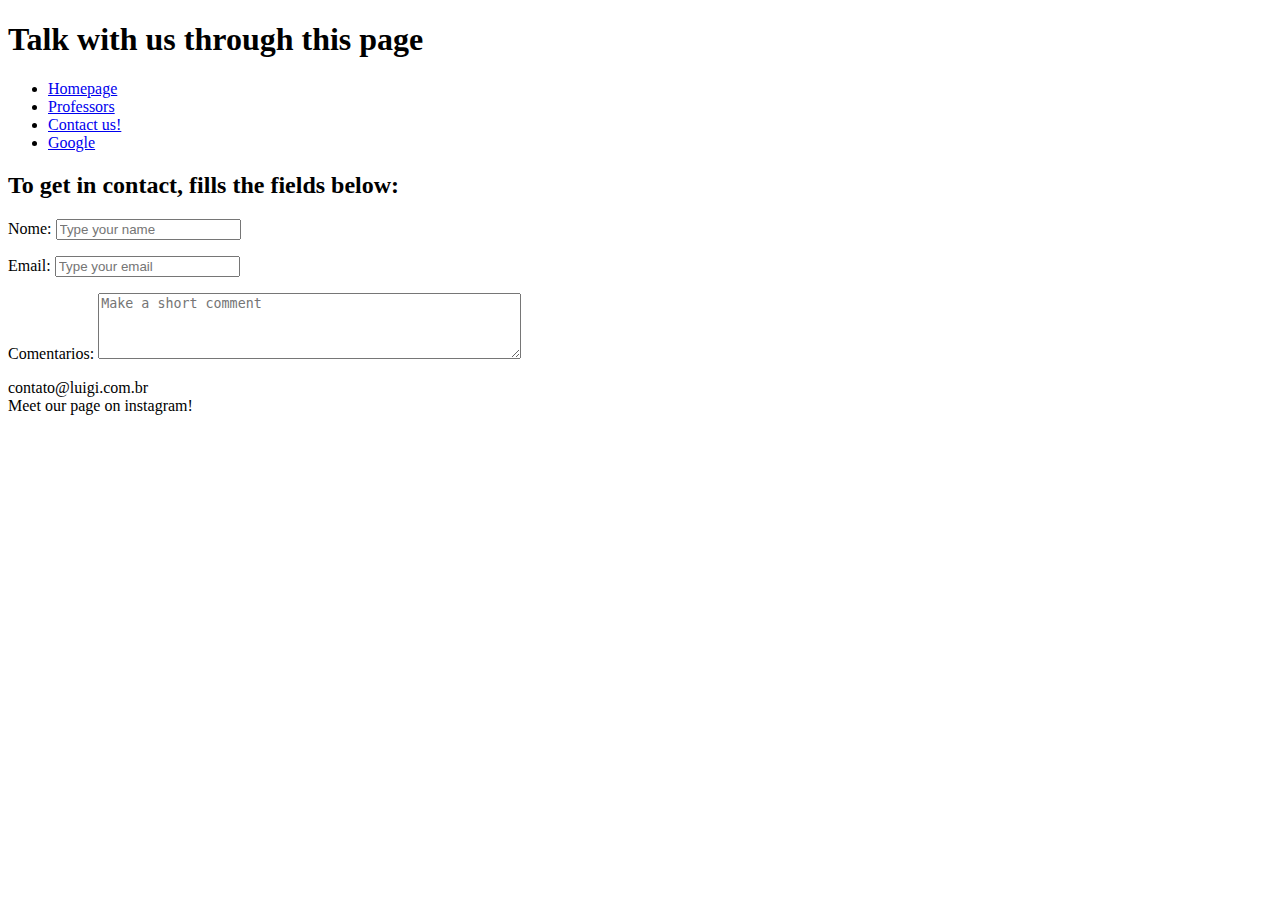
==== contactUs.html @ 4ece34fa "Updates contactUs and notes" ====
<!DOCTYPE html>
<html lang="pt-BR">
    <head>
        <meta charset="utf-8">
        <title>Contact us through this page!</title>
    </head>
    <body>
        <header>
            <h1>Talk with us through this page</h1>
            <nav>
                <ul>
                    <li><a href="index.html">Homepage</a></li>
                    <li><a href="professors.html">Professors</a></li>
                    <li><a href="contactUs.html">Contact us!</a></li>
                    <li><a href="https://www.google.com.br">Google</a></li>
                </ul>
            </nav>
        </header>
        <main>
            <h2>To get in contact, fills the fields below:</h2>
            <form action="index.html">
                <p>
                    <label>Nome:</label>
                    <input type="text" name="nome" placeholder="Type your name" required/>
                </p>
                <p>
                    <label>Email:</label>
                    <input type="text" name="nome" placeholder="Type your email" required/>
                </p>
                <p>
                    <label>Comentarios:</label>
                    <textarea name="comentarios" rows="4" cols="50" placeholder="Make a short comment"></textarea>
                </p>
            </form>
        </main>
        <footer>
            <section>
                <span>contato@luigi.com.br</span> <br/>
                <span>Meet our page on instagram!</span>
            </section>
        </footer>
    </body>
</html>
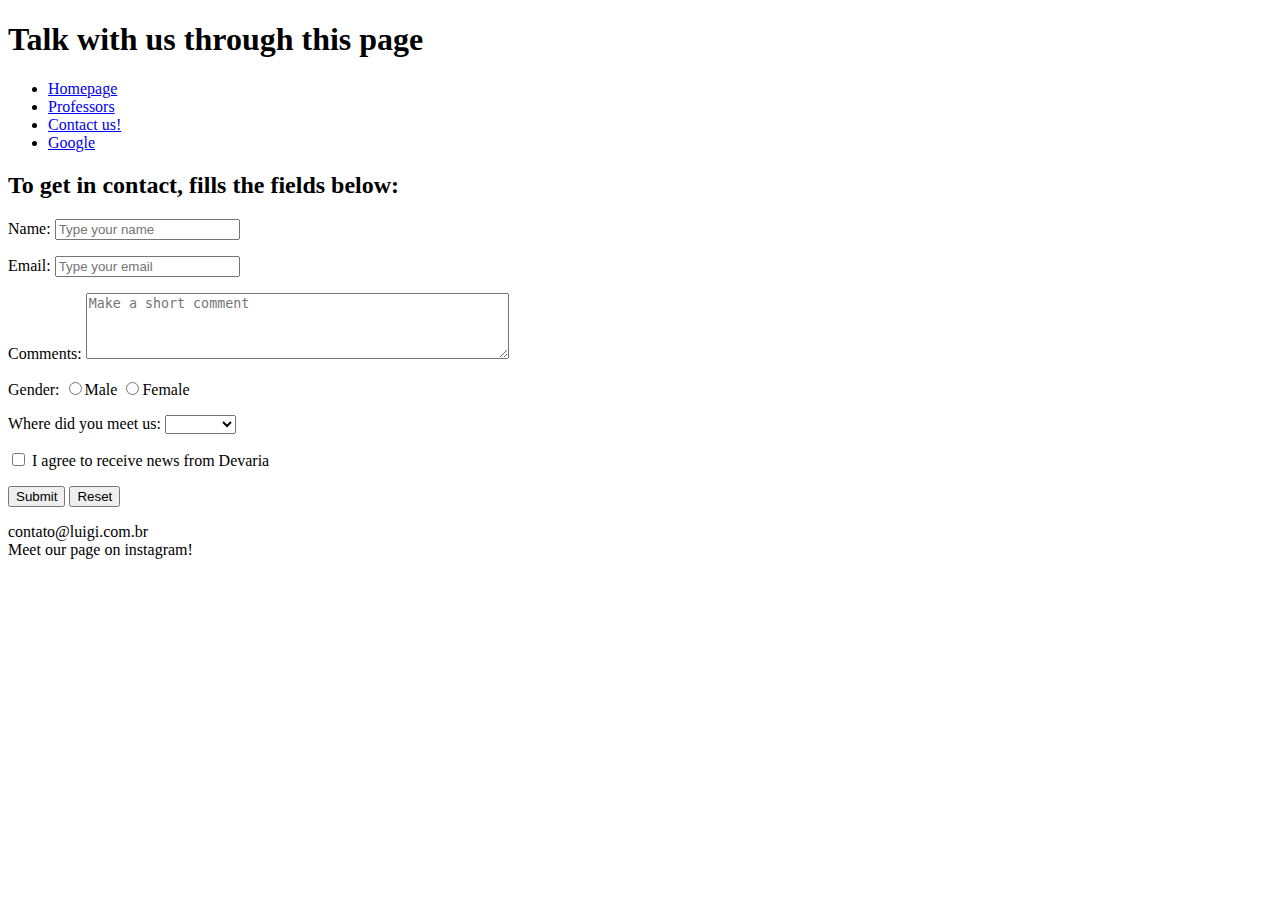
==== commit 017369cd: "Updates contactUs and notes" ====
--- a/contactUs.html
+++ b/contactUs.html
@@ -20,16 +20,40 @@
             <h2>To get in contact, fills the fields below:</h2>
             <form action="index.html">
                 <p>
-                    <label>Nome:</label>
-                    <input type="text" name="nome" placeholder="Type your name" required/>
+                    <label>Name:</label>
+                    <input type="text" name="name" placeholder="Type your name" required/>
                 </p>
                 <p>
                     <label>Email:</label>
-                    <input type="text" name="nome" placeholder="Type your email" required/>
+                    <input type="text" name="name" placeholder="Type your email" required/>
                 </p>
                 <p>
-                    <label>Comentarios:</label>
-                    <textarea name="comentarios" rows="4" cols="50" placeholder="Make a short comment"></textarea>
+                    <label>Comments:</label>
+                    <textarea name="comments" rows="4" cols="50" placeholder="Make a short comment"></textarea>
+                </p>
+                <p>
+                    <label>Gender:</label>
+                    <input type="radio" name="gender" required/><label>Male</label>
+                    <input type="radio" name="gender" required/><label>Female</label>
+                    <!-- <input type="radio" name="gender1" required/><label>Male</label>
+                    <input type="radio" name="gender2" required/><label>Female</label> -->
+                </p>
+                <p>
+                    <label>Where did you meet us:</label>
+                    <select name="knew" placeholder="Select an option" required>
+                        <option></option>
+                        <option>Youtube</option>
+                        <option>Google</option>
+                        <option>Outros</option>
+                    </select>
+                </p>
+                <p>
+                    <input type="checkbox" name="news" value="agree"/>
+                    <label>I agree to receive news from Devaria</label>
+                </p>
+                <p>
+                    <input type="submit" name="Submit"/>
+                    <input type="reset" name="Reset"/>
                 </p>
             </form>
         </main>
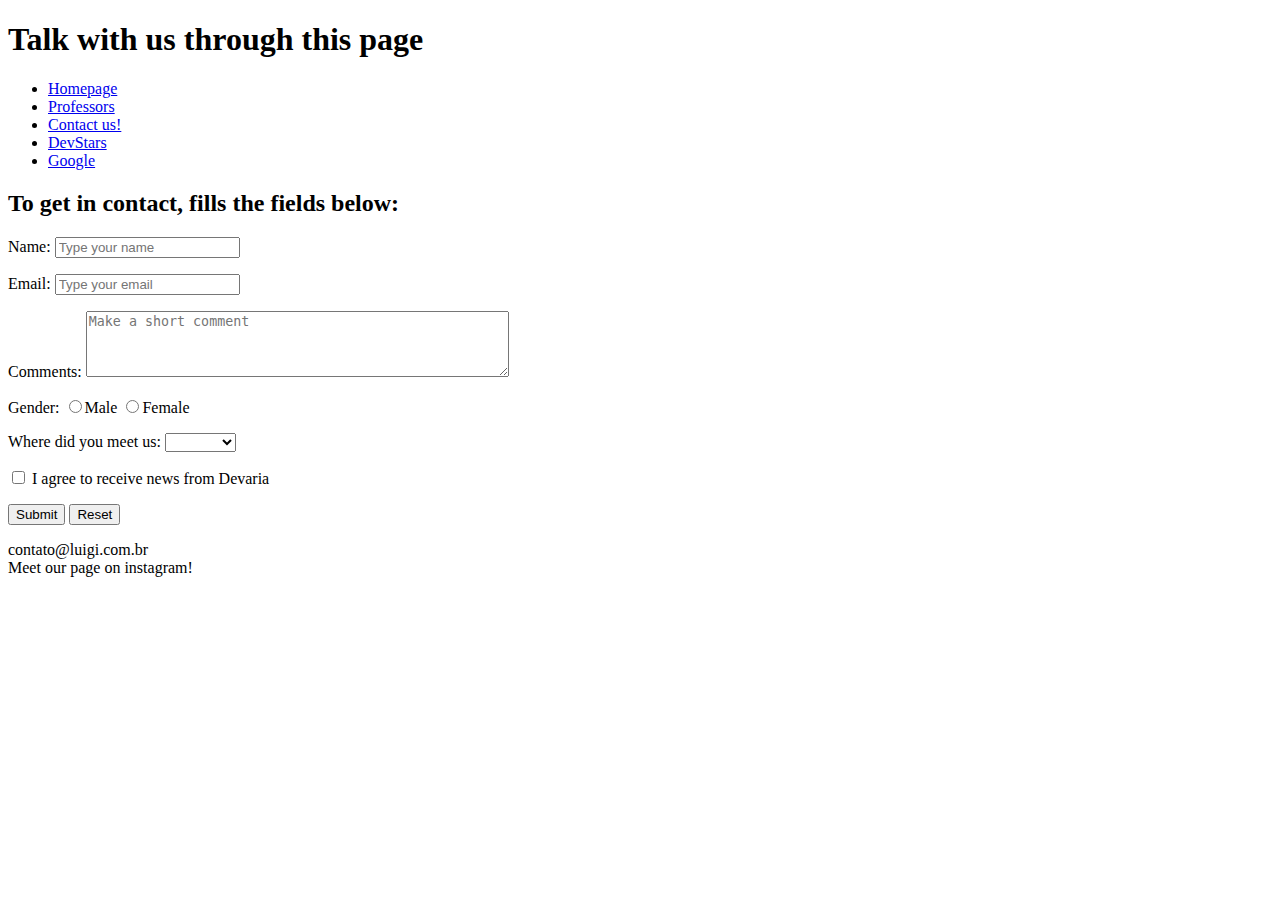
==== commit afc94bce: "Includes ranking.html" ====
--- a/contactUs.html
+++ b/contactUs.html
@@ -12,6 +12,7 @@
                     <li><a href="index.html">Homepage</a></li>
                     <li><a href="professors.html">Professors</a></li>
                     <li><a href="contactUs.html">Contact us!</a></li>
+                    <li><a href="ranking.html">DevStars</a></li>
                     <li><a href="https://www.google.com.br">Google</a></li>
                 </ul>
             </nav>
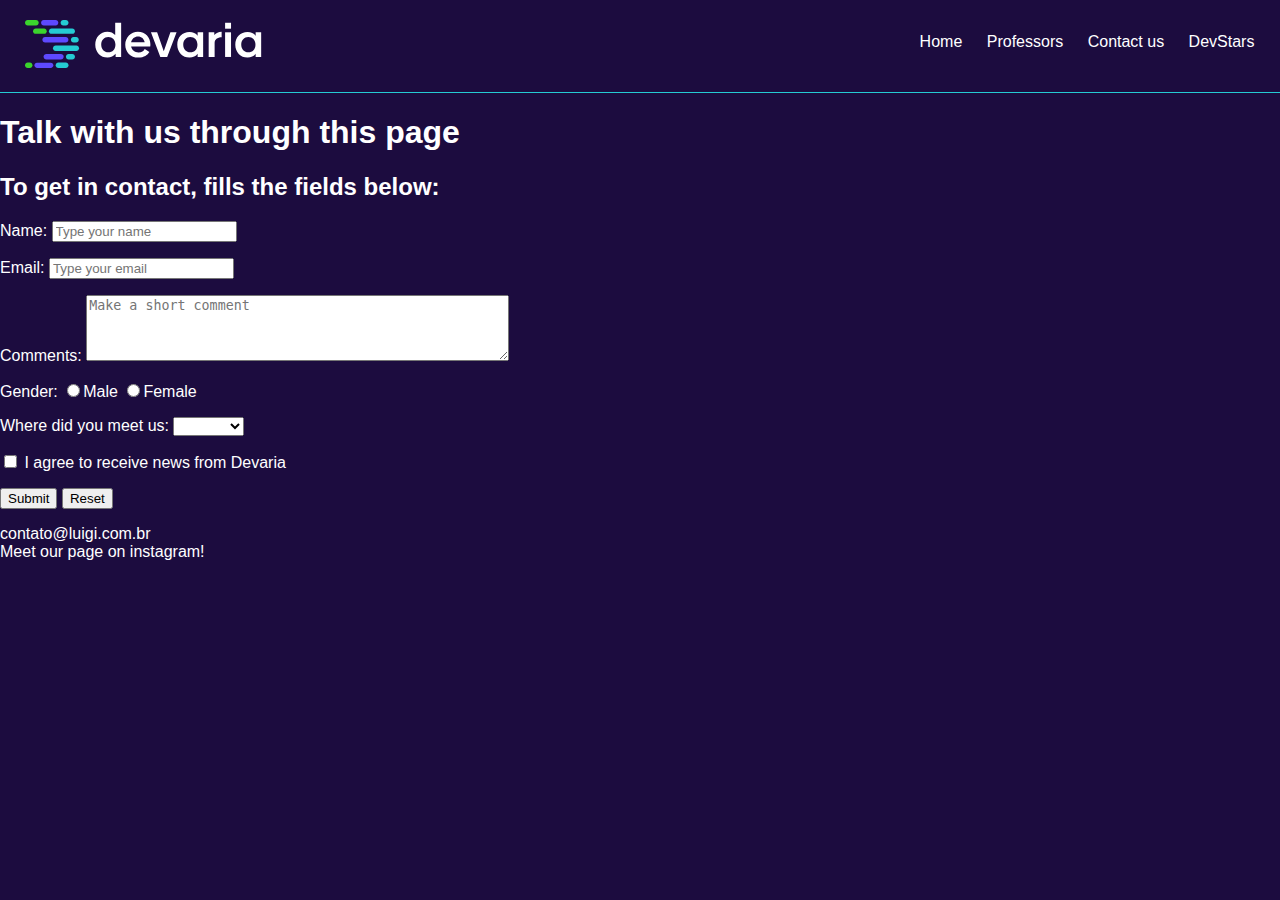
==== commit 49294f9d: "Updating css styles" ====
--- a/contactUs.html
+++ b/contactUs.html
@@ -2,22 +2,33 @@
 <html lang="pt-BR">
     <head>
         <meta charset="utf-8">
+        <meta name="description" content="Devaria is a training for peoples who have no programming knowledge and want to be a good programmer">
+        <meta name="keywords" content="devaria, programming, live classes, free training">
+        <meta name="author" content="Luigi Teles">
+        <meta name="viewport" content="width=device-width, initial-scale=1.0">
+        <meta http-equiv="refresh" content="300">
+        <link rel="stylesheet" href="public/css/devaria.css">
+        <link rel="stylesheet" href="public/css/footer.css">
+        <link rel="stylesheet" href="public/css/header.css">
         <title>Contact us through this page!</title>
     </head>
     <body>
         <header>
-            <h1>Talk with us through this page</h1>
+            <a href="index.html" class="link-logo"> <!--makes when clicking on the image, be transferred to the home-->
+                <img src="public/pictures/logo-devaria.svg" alt="Devaria logo">
+            </a>
             <nav>
                 <ul>
-                    <li><a href="index.html">Homepage</a></li>
+                    <li><a href="index.html">Home</a></li>
                     <li><a href="professors.html">Professors</a></li>
-                    <li><a href="contactUs.html">Contact us!</a></li>
+                    <li><a href="contactUs.html">Contact us</a></li>
                     <li><a href="ranking.html">DevStars</a></li>
-                    <li><a href="https://www.google.com.br">Google</a></li>
+                    <!-- <li><a href="https://www.google.com">Google</a></li> -->
                 </ul>
             </nav>
         </header>
         <main>
+            <h1>Talk with us through this page</h1>
             <h2>To get in contact, fills the fields below:</h2>
             <form action="index.html">
                 <p>
--- a/public/css/devaria.css
+++ b/public/css/devaria.css
@@ -0,0 +1,12 @@
+/* global styles of site */
+
+html{
+    height: 100%;
+}
+
+body{
+    background-color: #1c0c3f;
+    font-family: sans-serif;
+    color: white;
+    margin: 0; /*EXTERNAL MARGIN*/
+}--- a/public/css/footer.css
+++ b/public/css/footer.css
@@ -0,0 +1 @@
+/* footer styles */--- a/public/css/header.css
+++ b/public/css/header.css
@@ -0,0 +1,59 @@
+/* header styles */
+
+header .link-logo{
+    display: block;                           /*display: mostrar*/
+    padding: 20px 25px;                       /*INNER MARGIN - padding: preenchimento*/
+    border-bottom: 1px solid #25cbd3;       /*border-bottom: borda de baixo*/
+}
+
+header nav ul{
+    text-align: center;
+    padding: 0;    
+    /* display: inline-block; */
+}
+
+header nav ul li{
+    display: inline-block;
+    /* margin: 10px; */
+}
+
+header nav ul li:not(:last-child){
+    margin-right: 20px;
+}
+
+header nav ul li a{
+    color: white;
+    text-decoration: none;
+}
+
+/* .menu-color li a{
+    color: white;
+} */
+
+/*DÚVIDA:
+1) PQ O HEADER NO COMEÇO?
+2) PQ 'HEADER NAV UL' E DPS 'HEADER NAV UL LI', E NÃO JUNTOS?*/
+
+header nav ul li a:hover{
+    color: green;
+    text-decoration: underline;
+}
+
+
+@media screen and (min-width: 992px){
+    header{
+        position: relative;
+    }
+
+    header nav ul {
+        position: absolute;
+        right: 2%;
+        top: 18%;
+    }
+
+    /* .menu-position{
+        position: absolute;
+        right: 2%;
+        top: 18%;
+    } */
+}
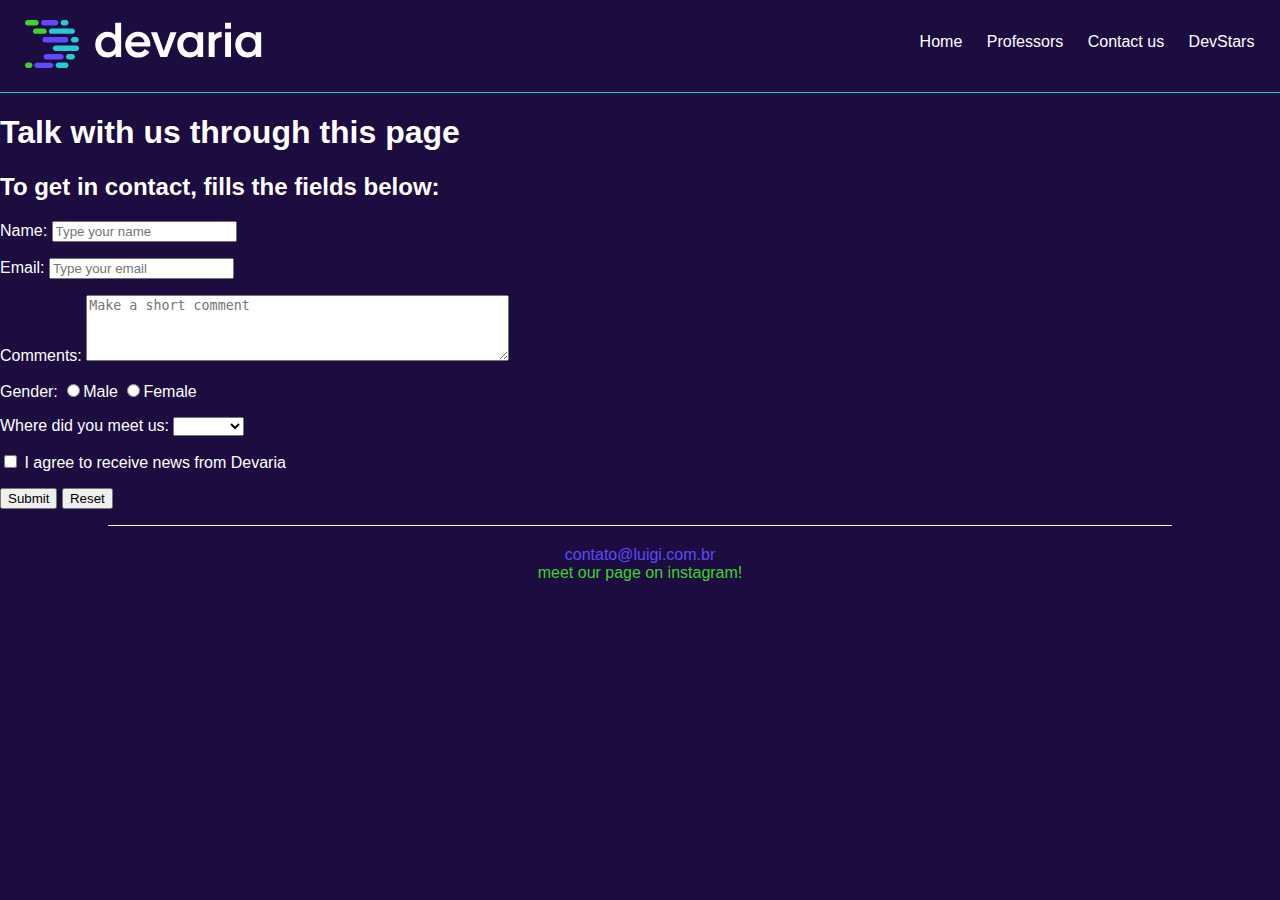
==== commit 252ad33b: "Creates footer styles" ====
--- a/contactUs.html
+++ b/contactUs.html
@@ -8,8 +8,8 @@
         <meta name="viewport" content="width=device-width, initial-scale=1.0">
         <meta http-equiv="refresh" content="300">
         <link rel="stylesheet" href="public/css/devaria.css">
+        <link rel="stylesheet" href="public/css/header.css">
         <link rel="stylesheet" href="public/css/footer.css">
-        <link rel="stylesheet" href="public/css/header.css">
         <title>Contact us through this page!</title>
     </head>
     <body>
--- a/public/css/header.css
+++ b/public/css/header.css
@@ -34,7 +34,7 @@
 1) PQ O HEADER NO COMEÇO?
 2) PQ 'HEADER NAV UL' E DPS 'HEADER NAV UL LI', E NÃO JUNTOS?*/
 
-header nav ul li a:hover{
+header nav ul li a:hover{           /*hover: pairar, flutuar (quando o mouse passa por cima)*/
     color: green;
     text-decoration: underline;
 }
--- a/public/css/footer.css
+++ b/public/css/footer.css
@@ -1 +1,18 @@
-/* footer styles */+/* footer styles */
+
+footer{
+    text-align: center;
+    border-top: 1px solid #f0f5ff;
+    padding: 20px;
+    width: 80%;
+    margin: auto;
+    text-transform: lowercase;
+}
+
+footer section span:first-child{
+    color: #5e49ff
+}
+
+footer section span:last-child{
+    color: #3bd42d;
+}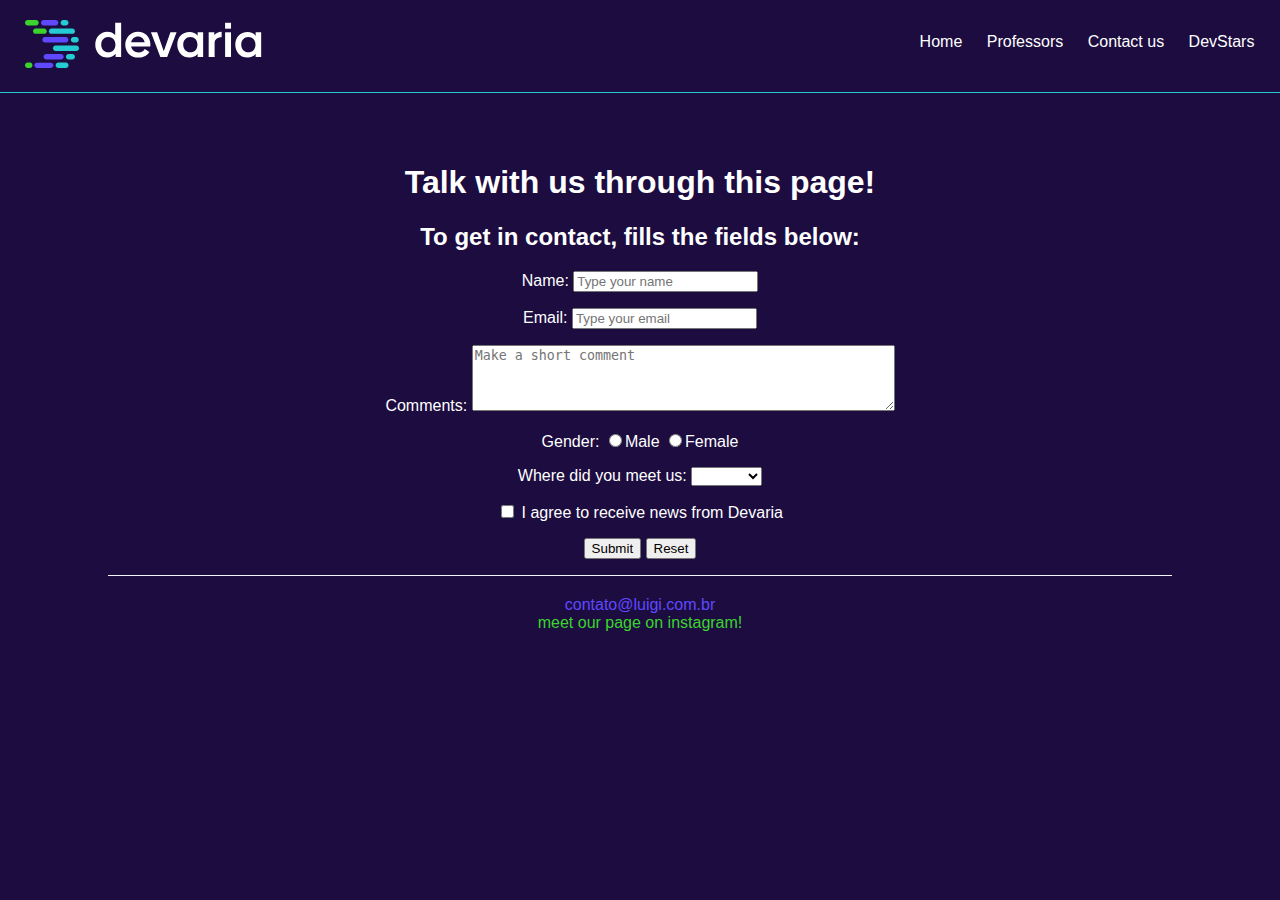
==== commit 8c9204c9: "Updates professors css styles" ====
--- a/contactUs.html
+++ b/contactUs.html
@@ -28,7 +28,7 @@
             </nav>
         </header>
         <main>
-            <h1>Talk with us through this page</h1>
+            <h1>Talk with us through this page!</h1>
             <h2>To get in contact, fills the fields below:</h2>
             <form action="index.html">
                 <p>
--- a/public/css/devaria.css
+++ b/public/css/devaria.css
@@ -9,4 +9,15 @@
     font-family: sans-serif;
     color: white;
     margin: 0; /*EXTERNAL MARGIN*/
+}
+
+main h1{
+    text-align: center;
+    font-size: 2em;
+    padding: 50px 20px 0px 20px;
+    /* text-transform: uppercase; */
+}
+
+main{
+    text-align: center;
 }--- a/public/css/header.css
+++ b/public/css/header.css
@@ -35,7 +35,7 @@
 2) PQ 'HEADER NAV UL' E DPS 'HEADER NAV UL LI', E NÃO JUNTOS?*/
 
 header nav ul li a:hover{           /*hover: pairar, flutuar (quando o mouse passa por cima)*/
-    color: green;
+    color: #9CF27F;
     text-decoration: underline;
 }
 
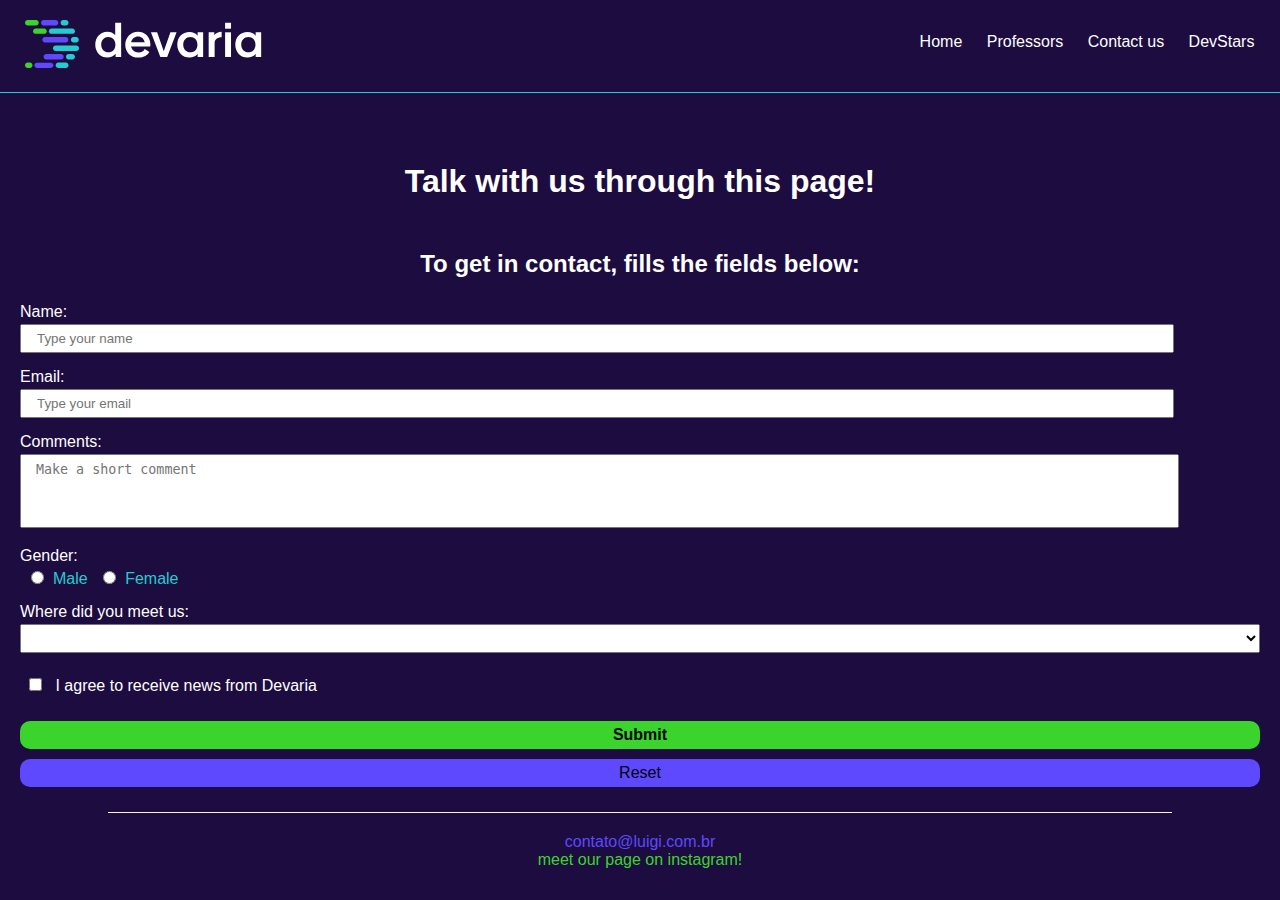
==== commit 672bf95b: "Creates contactUs css styles" ====
--- a/contactUs.html
+++ b/contactUs.html
@@ -9,6 +9,7 @@
         <meta http-equiv="refresh" content="300">
         <link rel="stylesheet" href="public/css/devaria.css">
         <link rel="stylesheet" href="public/css/header.css">
+        <link rel="stylesheet" href="public/css/contactUs.css">
         <link rel="stylesheet" href="public/css/footer.css">
         <title>Contact us through this page!</title>
     </head>
@@ -30,7 +31,7 @@
         <main>
             <h1>Talk with us through this page!</h1>
             <h2>To get in contact, fills the fields below:</h2>
-            <form action="index.html">
+            <form class="contact-form text-justify" action="index.html">
                 <p>
                     <label>Name:</label>
                     <input type="text" name="name" placeholder="Type your name" required/>
@@ -45,8 +46,8 @@
                 </p>
                 <p>
                     <label>Gender:</label>
-                    <input type="radio" name="gender" required/><label>Male</label>
-                    <input type="radio" name="gender" required/><label>Female</label>
+                    <input type="radio" name="gender" required/><span>Male</span>
+                    <input type="radio" name="gender" required/><span>Female</span>
                     <!-- <input type="radio" name="gender1" required/><label>Male</label>
                     <input type="radio" name="gender2" required/><label>Female</label> -->
                 </p>
@@ -61,7 +62,7 @@
                 </p>
                 <p>
                     <input type="checkbox" name="news" value="agree"/>
-                    <label>I agree to receive news from Devaria</label>
+                    <span>I agree to receive news from Devaria</span>
                 </p>
                 <p>
                     <input type="submit" name="Submit"/>
--- a/public/css/devaria.css
+++ b/public/css/devaria.css
@@ -1,4 +1,4 @@
-/* global styles of site */
+/* SITE GLOBAL STYLES */
 
 html{
     height: 100%;
@@ -14,10 +14,19 @@
 main h1{
     text-align: center;
     font-size: 2em;
-    padding: 50px 20px 0px 20px;
+    margin: 70px 0 20px;
+    padding: 0px 20px;
     /* text-transform: uppercase; */
 }
 
 main{
     text-align: center;
-}+}
+
+.text-center {
+    text-align: center;
+}
+
+.text-justify {
+    text-align: justify;
+}
--- a/public/css/header.css
+++ b/public/css/header.css
@@ -1,4 +1,4 @@
-/* header styles */
+/* SITE HEADER STYLES */
 
 header .link-logo{
     display: block;                           /*display: mostrar*/
--- a/public/css/contactUs.css
+++ b/public/css/contactUs.css
@@ -0,0 +1,71 @@
+/* SITE CONTACTUS STYLES */
+
+main h2 {
+    font-size: 1.5em;
+    margin: 50px 0 25px;
+    padding: 0 20px;
+}
+
+.contact-form {
+    margin: 20px 0;
+    padding: 0 20px;
+}
+
+main .contact-form > p {
+    margin: 15px 0;
+}
+
+main .contact-form > p label {
+    display: block;
+    margin: 3px 0;
+}
+
+main .contact-form > p input,
+main .contact-form > p textarea,
+main .contact-form > p select {
+    width: 90.3%;
+    padding: 5px 15px;
+    outline-color: #3bd42d; /*Outline: linha de contorno*/
+}
+
+main .contact-form > p select {
+    width: 100%;
+}
+
+main .contact-form > p textarea {
+    width: 90.9%;
+    resize: none; /*Prevents changing the size of the comment box*/
+    padding-top: 7px;
+}
+ 
+main .contact-form > p input[type="radio"],
+main .contact-form > p input[type="checkbox"] {
+    width: 25px;
+}
+
+main .contact-form > p input[type="checkbox"] {
+    margin: 10px 3px;
+}
+
+main .contact-form > p:nth-child(4) span { /*nth-child: pseudo-class that selects a child element based in his position in a sibling elements group*/ /*sibling: irmãos*/
+    color: #25cbd3;
+}
+
+main .contact-form > p input[type="submit"],
+main .contact-form > p input[type="reset"] {
+    width: 100%;
+    margin: 5px 0;
+    border: none;
+    border-radius: 10px;
+    font-size: 1em;
+}
+
+main .contact-form > p input[type="submit"] {
+    font-weight: bold; /*Negrito*/
+    background-color: #3bd42d;
+}
+
+main .contact-form > p input[type="reset"] {
+    background-color: #5e49ff;
+}
+
--- a/public/css/footer.css
+++ b/public/css/footer.css
@@ -1,4 +1,4 @@
-/* footer styles */
+/* SITE FOOTER STYLES */
 
 footer{
     text-align: center;
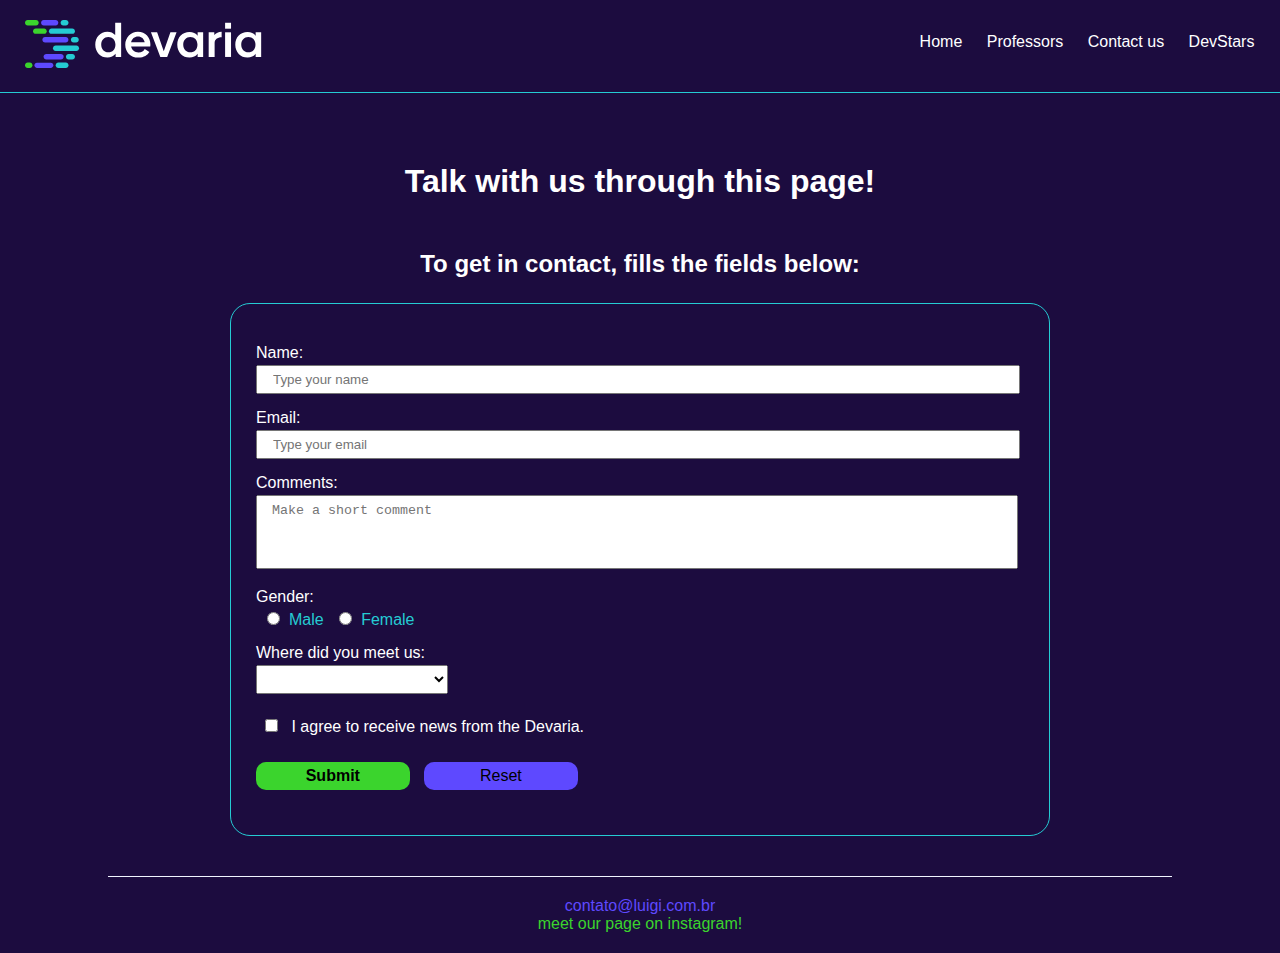
==== commit 669db263: "Updates contactUs css styles" ====
--- a/contactUs.html
+++ b/contactUs.html
@@ -62,7 +62,7 @@
                 </p>
                 <p>
                     <input type="checkbox" name="news" value="agree"/>
-                    <span>I agree to receive news from Devaria</span>
+                    <span>I agree to receive news from the Devaria.</span>
                 </p>
                 <p>
                     <input type="submit" name="Submit"/>
--- a/public/css/contactUs.css
+++ b/public/css/contactUs.css
@@ -69,3 +69,39 @@
     background-color: #5e49ff;
 }
 
+@media screen and (min-width: 992px) {
+    main .contact-form {
+        width: 60%; 
+        border: 1px solid #25cbd3;
+        border-radius: 20px;
+        padding: 25px;
+        margin: 25px auto;
+        margin-bottom: 40px;
+    }
+
+    main .contact-form > p input,
+    main .contact-form > p textarea {
+        width: 95%;
+    }
+
+    main .contact-form > p select {
+        width: 25%;
+    }
+
+    main .contact-form > p input[type="submit"],
+    main .contact-form > p input[type="reset"] {
+        width: 20%;
+        margin-right: 10px;
+        outline: none;
+        /* color: white; */
+    }
+
+    main .contact-form > p input[type="submit"]:hover {
+        background-color: #2fa924;
+    }
+
+    main .contact-form > p input[type="reset"]:hover {
+        background-color: #4133b2;
+    }
+}
+
